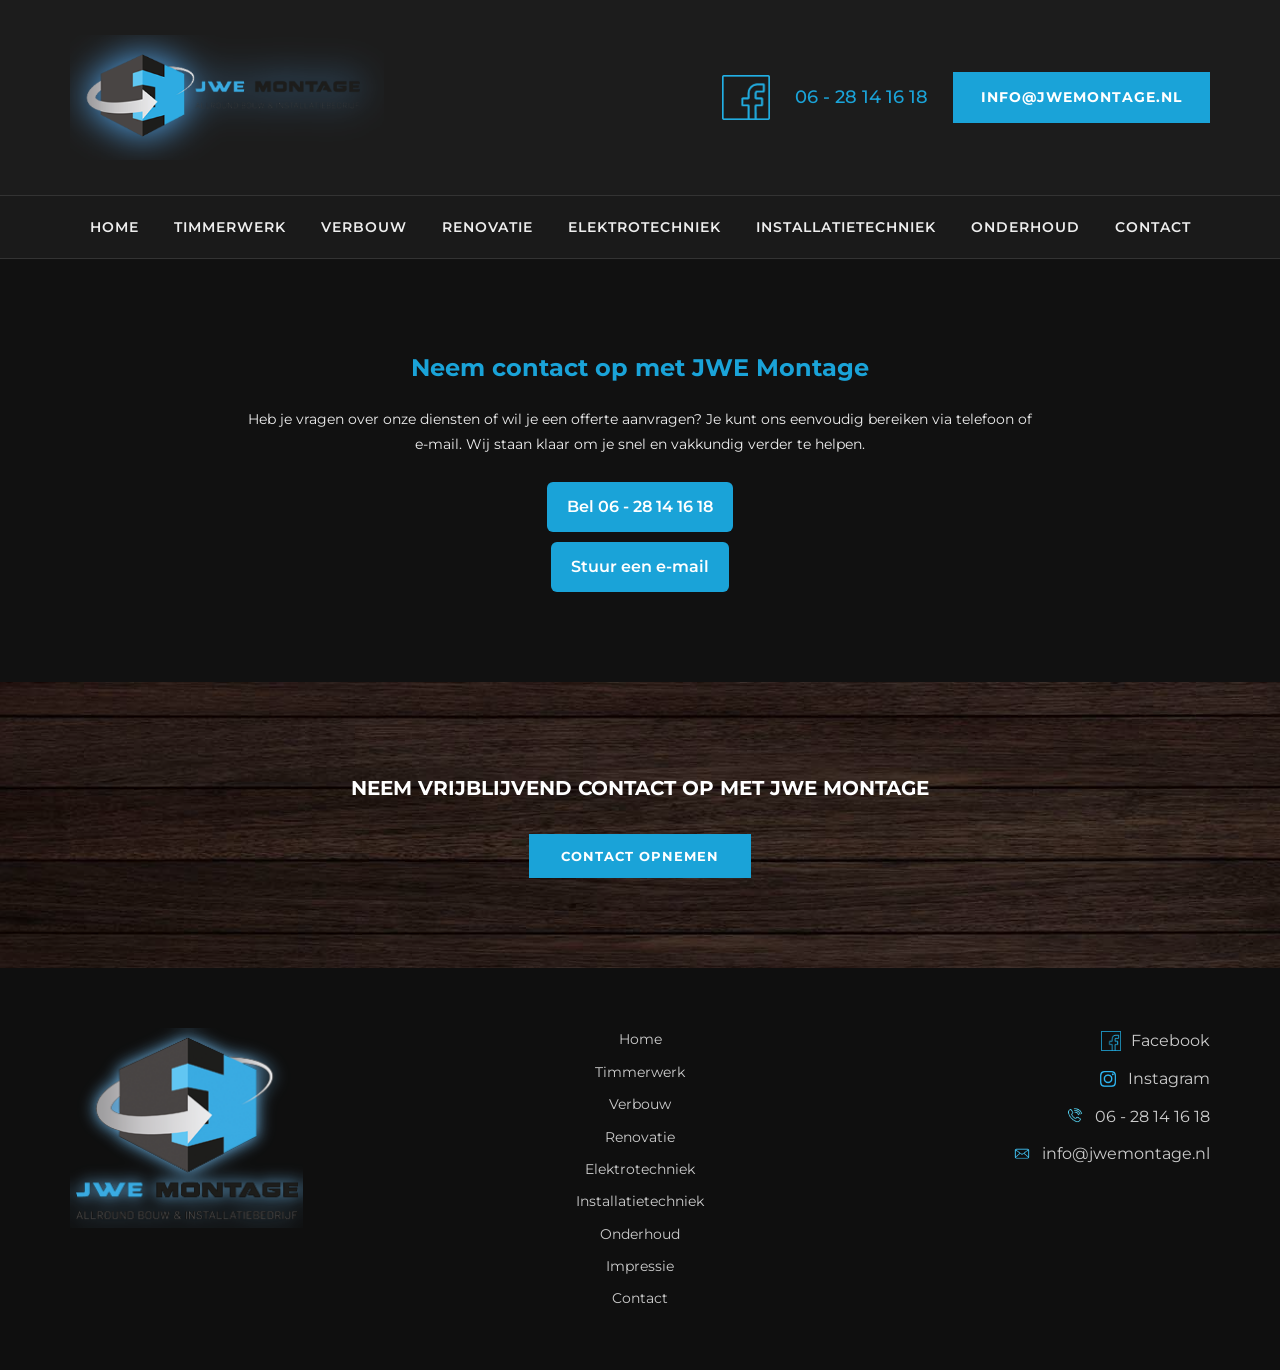
==== contact/index.html @ 3e6f85c1 "Update index.html" ====
<!DOCTYPE html>
<html lang="nl">
<head>
<meta charset="UTF-8">
<meta name="viewport" content="width=device-width, initial-scale=1.0">
<title>Contact - JWE Montage</title>

<link href="https://fonts.googleapis.com/css2?family=Montserrat:wght@400;600;700;800&display=swap" rel="stylesheet">
<link rel="stylesheet" href="/styles.css">

<style>
/* CONTACT PAGINA */
.contact-page{
padding:90px 0;
}

.contact-text{
max-width:800px;
margin:0 auto;
text-align:center;
}

.contact-text h2{
color:var(--primary);
margin-bottom:20px;
}

.contact-text p{
font-size:14px;
line-height:1.8;
margin-bottom:15px;
}

.contact-buttons{
display:flex;
flex-direction:column;
gap:10px;
margin-top:25px;
align-items:center;
}

.contact-buttons a{
display:inline-block;
padding:12px 20px;
background-color:var(--primary);
color:white;
border-radius:6px;
text-decoration:none;
font-weight:600;
text-align:center;
}

.contact-buttons a:hover{
background-color:darkblue;
}
</style>
</head>

<body>

<!-- HEADER -->
<header class="main-header">
<div class="container header-inner">

<div class="header-logo">
<a href="/"><img src="/images/JWE-Montage-Logo.png" alt="JWE Montage"></a>
</div>

<div class="header-contact">

<div class="fb-box">
<a href="https://www.facebook.com/jwemontage/" target="_blank" rel="noopener">
<img src="../images/icon-facebook.png" alt="Facebook">
</a>
</div>

<a href="tel:0628141618" class="header-phone">06 - 28 14 16 18</a>
<a href="mailto:info@jwemontage.nl" class="header-mail">INFO@JWEMONTAGE.NL</a>

</div>
</div>
</header>

<!-- NAV -->
<nav class="main-nav">
<div class="container">
<ul>
<li><a href="/">Home</a></li>
<li><a href="/timmerwerk">Timmerwerk</a></li>
<li><a href="/verbouw">Verbouw</a></li>
<li><a href="/renovatie">Renovatie</a></li>
<li><a href="/elektrotechniek">Elektrotechniek</a></li>
<li><a href="/installatietechniek">Installatietechniek</a></li>
<li><a href="/onderhoud">Onderhoud</a></li>
<li><a href="/contact">Contact</a></li>
</ul>
</div>
</nav>

<!-- CONTENT -->
<section class="contact-page">
<div class="container">

<div class="contact-text">
<h2>Neem contact op met JWE Montage</h2>
<p>
Heb je vragen over onze diensten of wil je een offerte aanvragen? Je kunt ons eenvoudig bereiken via telefoon of e-mail. Wij staan klaar om je snel en vakkundig verder te helpen.
</p>

<div class="contact-buttons">
<a href="tel:0628141618">Bel 06 - 28 14 16 18</a>
<a href="mailto:info@jwemontage.nl">Stuur een e-mail</a>
</div>
</div>

</div>
</section>

<!-- CTA -->
<section class="cta">
<div class="cta-overlay"></div>
<div class="cta-content">
<h2>NEEM VRIJBLIJVEND CONTACT OP MET JWE MONTAGE</h2>
<a href="mailto:info@jwemontage.nl" class="btn primary">Contact opnemen</a>
</div>
</section>

<!-- FOOTER -->
<footer class="footer">

<div class="footer-container">

<!-- LOGO -->
<div class="footer-left">
<a href="/">
<img src="../images/JWE-Montage-Logo-footer.png" alt="JWE Montage">
</a>
</div>

<!-- PAGINA'S -->
<div class="footer-middle">

<a href="/">Home</a>
<a href="/timmerwerk/">Timmerwerk</a>
<a href="/verbouw/">Verbouw</a>
<a href="/renovatie/">Renovatie</a>
<a href="/elektrotechniek/">Elektrotechniek</a>
<a href="/installatietechniek/">Installatietechniek</a>
<a href="/onderhoud/">Onderhoud</a>
<a href="/impressie/">Impressie</a>
<a href="/contact/">Contact</a>

</div>

<!-- CONTACT -->
<div class="footer-right">

<a href="https://www.facebook.com/jwemontage/" target="_blank" class="footer-item">
<img src="../images/icon-facebook.png" alt="Facebook">
<span>Facebook</span>
</a>

<a href="https://instagram.com" target="_blank" class="footer-item">
<img src="../images/icon-instagram.png" alt="Instagram">
<span>Instagram</span>
</a>

<a href="tel:0628141618" class="footer-item">
<img src="../images/icon-phone.png" alt="Telefoon">
<span>06 - 28 14 16 18</span>
</a>

<a href="mailto:info@jwemontage.nl" class="footer-item">
<img src="../images/icon-mail.png" alt="Mail">
<span>info@jwemontage.nl</span>
</a>

</div>

</div>
</footer>

</body>
</html>
---- styles.css ----
:root {
    --primary: #1aa3d8;
    --dark: #0f3a54;
    --light: #1a1a1a; /* donkergrijs voor secties */
    --bg-dark: #111; /* hele pagina achtergrond */
    --text-color: #eee;
}

/* ================= RESET ================= */
* {
    margin: 0;
    padding: 0;
    box-sizing: border-box;
}

body {
    font-family: 'Montserrat', sans-serif;
    color: var(--text-color);
    line-height: 1.6;
    background: var(--bg-dark);
}

.container {
    width: 1140px;
    max-width: 90%;
    margin: auto;
}

.center {
    text-align: center;
}

/* ================= HEADER ================= */
.main-header {
    background: #1c1c1c;
    padding: 35px 0;
}

.header-inner {
    display: flex;
    justify-content: space-between;
    align-items: center;
}

.header-logo img {
    height: 125px;
    display: block;
}

/* ================= HEADER CONTACT ================= */
.header-contact {
    display: flex;
    align-items: center;
    gap: 25px;
}

.fb-box {
    display: block;
    width: 48px;
    height: 48px;
    text-decoration: none;
    border: none;
    padding: 0;
    margin: 0;
}

.fb-box img {
    width: 100%;
    height: 100%;
    object-fit: contain;
    display: block;
    border: none;
}

.header-phone {
    color: var(--primary);
    font-size: 18px;
    font-weight: 500;
    text-decoration: none;
}

.header-phone:hover {
    text-decoration: underline;
}

.header-mail {
    background: var(--primary);
    color: #fff;
    padding: 14px 28px;
    font-size: 14px;
    font-weight: 700;
    text-decoration: none;
    text-transform: uppercase;
    letter-spacing: 1px;
}

.header-mail:hover {
    background: var(--dark);
}

/* ================= NAV ================= */
.main-nav {
    border-top: 1px solid #333;
    border-bottom: 1px solid #333;
    background: #1a1a1a;
}

.main-nav ul {
    display: flex;
    justify-content: center;
    gap: 35px;
    list-style: none;
    padding: 18px 0;
}

.main-nav a {
    text-decoration: none;
    font-size: 14px;
    text-transform: uppercase;
    letter-spacing: 1px;
    color: #eee;
    font-weight: 600;
    transition: 0.3s;
}

.main-nav a:hover {
    color: var(--primary);
}

/* ================= HERO ================= */
.hero {
    height: 520px;
    background: url("images/hero.jpg") center/cover no-repeat;
    position: relative;
    display: flex;
    align-items: center;
    justify-content: center;
    text-align: center;
    color: #fff;
}

.hero-overlay {
    position: absolute;
    inset: 0;
    background: rgba(0,0,0,0.7);
}

.hero-content {
    position: relative;
}

.hero-sub {
    color: var(--primary);
    font-weight: 700;
    display: block;
    margin-bottom: 15px;
}

.hero h1 {
    font-size: 46px;
    font-weight: 800;
    margin-bottom: 30px;
}

.hero-buttons {
    display: flex;
    gap: 18px;
    justify-content: center;
}

/* ================= BUTTONS ================= */
.btn {
    padding: 12px 32px;
    font-size: 13px;
    font-weight: 700;
    text-transform: uppercase;
    text-decoration: none;
    letter-spacing: 1px;
    display: inline-block;
    text-align: center;
}

.primary {
    background: var(--primary);
    color: #fff;
}

.primary:hover {
    background: var(--dark);
}

.outline {
    border: 2px solid #fff;
    color: #fff;
}

.outline:hover {
    background: #fff;
    color: var(--dark);
}

/* ================= DIENSTEN ================= */
.diensten {
    background: var(--light);
    padding: 90px 0;
    text-align: center;
}

.diensten-container {
    max-width: 800px;
    margin: auto;
}

.diensten h2 {
    color: var(--primary);
    font-size: 20px;
    text-transform: uppercase;
    margin-bottom: 12px;
}

.diensten-intro {
    margin-bottom: 40px;
    font-size: 14px;
    color: #eee;
}

.diensten-icons {
    display: flex;
    justify-content: center;
    gap: 60px;
    flex-wrap: wrap;
    margin-bottom: 40px;
}

.dienst {
    text-decoration: none;
    color: #eee;
    font-size: 13px;
    font-weight: 600;
    text-align: center;
    width: 120px;
}

.dienst img {
    width: 60px;
    margin-bottom: 10px;
    transition: 0.3s;
    display: block;
    margin-left: auto;
    margin-right: auto;
}

.dienst:hover img {
    transform: scale(1.1);
}

/* ================= OVER MIJ ================= */
.over-mij {
    padding: 70px 0;
    background: var(--light);
}

.over-grid {
    display: grid;
    grid-template-columns: 300px 1fr;
    align-items: center;
    gap: 50px;
}

.wood-image {
    height: 300px;
    background: url("images/fotoovermij.jpg") center/cover no-repeat;
}

.over-text h3 {
    color: var(--primary);
    text-transform: uppercase;
    margin-bottom: 10px;
}

.over-text p {
    font-size: 14px;
    line-height: 1.8;
    max-width: 500px;
    color: #eee;
}

/* ================= CTA ================= */
.cta {
    background: url("images/bg-contact.jpg") center/cover no-repeat;
    padding: 90px 0;
    position: relative;
    text-align: center;
    color: #fff;
}

.cta-overlay {
    position: absolute;
    inset: 0;
    background: rgba(0,0,0,0.5);
}

.cta-content {
    position: relative;
}

.cta h2 {
    font-size: 20px;
    margin-bottom: 30px;
}

/* ================= FOOTER ================= */

/* ================= FOOTER ================= */

.footer{
background:#0f0f0f;
padding:60px 0;
color:#ccc;
}

.footer-container{
width:1140px;
max-width:90%;
margin:auto;

display:flex;
justify-content:space-between;
align-items:flex-start;
}

/* LINKS LOGO */

.footer-left{
width:33%;
}

.footer-left img{
height:200px;
}

/* MIDDEN PAGINA LINKS */

.footer-middle{
width:33%;

display:flex;
flex-direction:column;
align-items:center;
text-align:center;
gap:10px;
}

.footer-middle a{
color:#ccc;
text-decoration:none;
font-size:14px;
}

.footer-middle a:hover{
color:#1aa3d8;
}

/* RECHTS CONTACT */

.footer-right{
width:33%;

display:flex;
flex-direction:column;
align-items:flex-end;
gap:12px;
}

.footer-item{
display:flex;
align-items:center;
gap:10px;
text-decoration:none;
color:#ccc;
}

.footer-item img{
width:20px;
height:20px;
}

.footer-item:hover{
color:#1aa3d8;
}

/* ================= TIMMERWERK PAGINA ================= */
.timmerwerk-page {
    padding: 90px 0;
    text-align: center;
    color: #eee;
}

.timmerwerk-block {
    display: grid;
    grid-template-columns: 1fr 1fr;
    gap: 60px;
    align-items: center;
    margin-bottom: 80px;
}

.timmerwerk-block img {
    width: 100%;
    border-radius: 6px;
}

.timmerwerk-text h2 {
    color: var(--primary);
    margin-bottom: 20px;
}

.timmerwerk-text p,
.timmerwerk-text li {
    font-size: 14px;
    line-height: 1.8;
    color: #eee;
}

.timmerwerk-text ul {
    margin-top: 15px;
    padding-left: 20px;
    text-align: left;
}

.reverse {
    direction: rtl;
}

.reverse .timmerwerk-text {
    direction: ltr;
}

/* mobiel responsive */
@media (max-width: 800px) {
    .timmerwerk-block {
        grid-template-columns: 1fr;
    }
}
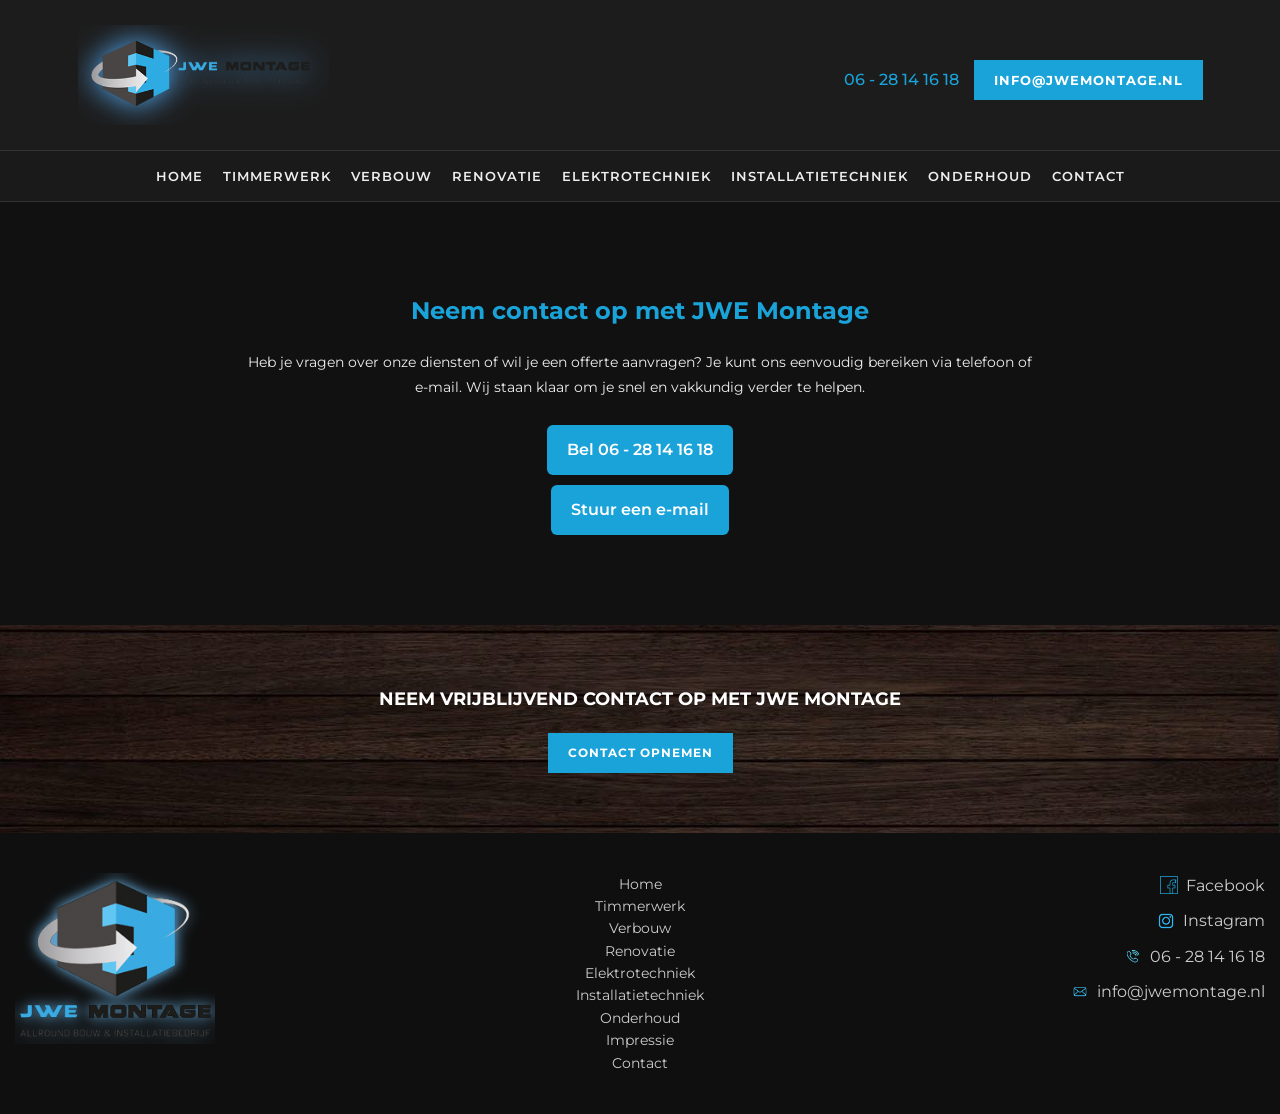
==== commit 4563735f: "Update index.html" ====
--- a/contact/index.html
+++ b/contact/index.html
@@ -4,6 +4,10 @@
 <meta charset="UTF-8">
 <meta name="viewport" content="width=device-width, initial-scale=1.0">
 <title>Contact - JWE Montage</title>
+  
+<link rel="icon" href="/favicon.png" type="image/x-icon">
+<link rel="shortcut icon" href="/favicon.png" type="image/x-icon">
+
 
 <link href="https://fonts.googleapis.com/css2?family=Montserrat:wght@400;600;700;800&display=swap" rel="stylesheet">
 <link rel="stylesheet" href="/styles.css">
@@ -69,8 +73,7 @@
 <div class="header-contact">
 
 <div class="fb-box">
-<a href="https://www.facebook.com/jwemontage/" target="_blank" rel="noopener">
-<img src="../images/icon-facebook.png" alt="Facebook">
+
 </a>
 </div>
 
--- a/styles.css
+++ b/styles.css
@@ -1,8 +1,9 @@
+/* ================= ROOT VARIABLES ================= */
 :root {
     --primary: #1aa3d8;
     --dark: #0f3a54;
-    --light: #1a1a1a; /* donkergrijs voor secties */
-    --bg-dark: #111; /* hele pagina achtergrond */
+    --light: #1a1a1a;
+    --bg-dark: #111;
     --text-color: #eee;
 }
 
@@ -33,17 +34,18 @@
 /* ================= HEADER ================= */
 .main-header {
     background: #1c1c1c;
-    padding: 35px 0;
+    padding: 25px 15px;
 }
 
 .header-inner {
     display: flex;
     justify-content: space-between;
     align-items: center;
+    flex-wrap: wrap;
 }
 
 .header-logo img {
-    height: 125px;
+    height: 100px;
     display: block;
 }
 
@@ -51,17 +53,15 @@
 .header-contact {
     display: flex;
     align-items: center;
-    gap: 25px;
+    gap: 15px;
+    flex-wrap: wrap;
+    margin-top: 10px;
 }
 
 .fb-box {
     display: block;
-    width: 48px;
-    height: 48px;
-    text-decoration: none;
-    border: none;
-    padding: 0;
-    margin: 0;
+    width: 40px;
+    height: 40px;
 }
 
 .fb-box img {
@@ -74,20 +74,16 @@
 
 .header-phone {
     color: var(--primary);
-    font-size: 18px;
+    font-size: 16px;
     font-weight: 500;
     text-decoration: none;
-}
-
-.header-phone:hover {
-    text-decoration: underline;
 }
 
 .header-mail {
     background: var(--primary);
     color: #fff;
-    padding: 14px 28px;
-    font-size: 14px;
+    padding: 10px 20px;
+    font-size: 13px;
     font-weight: 700;
     text-decoration: none;
     text-transform: uppercase;
@@ -108,14 +104,15 @@
 .main-nav ul {
     display: flex;
     justify-content: center;
-    gap: 35px;
+    gap: 20px;
     list-style: none;
-    padding: 18px 0;
+    padding: 12px 0;
+    flex-wrap: wrap;
 }
 
 .main-nav a {
     text-decoration: none;
-    font-size: 14px;
+    font-size: 13px;
     text-transform: uppercase;
     letter-spacing: 1px;
     color: #eee;
@@ -129,7 +126,7 @@
 
 /* ================= HERO ================= */
 .hero {
-    height: 520px;
+    height: 400px;
     background: url("images/hero.jpg") center/cover no-repeat;
     position: relative;
     display: flex;
@@ -147,31 +144,35 @@
 
 .hero-content {
     position: relative;
+    padding: 0 15px;
 }
 
 .hero-sub {
     color: var(--primary);
     font-weight: 700;
     display: block;
-    margin-bottom: 15px;
+    margin-bottom: 10px;
+    font-size: 14px;
 }
 
 .hero h1 {
-    font-size: 46px;
+    font-size: 28px;
     font-weight: 800;
-    margin-bottom: 30px;
+    margin-bottom: 20px;
+    line-height: 1.2;
 }
 
 .hero-buttons {
     display: flex;
-    gap: 18px;
+    flex-direction: column;
+    gap: 10px;
     justify-content: center;
 }
 
 /* ================= BUTTONS ================= */
 .btn {
-    padding: 12px 32px;
-    font-size: 13px;
+    padding: 10px 20px;
+    font-size: 12px;
     font-weight: 700;
     text-transform: uppercase;
     text-decoration: none;
@@ -202,7 +203,7 @@
 /* ================= DIENSTEN ================= */
 .diensten {
     background: var(--light);
-    padding: 90px 0;
+    padding: 60px 15px;
     text-align: center;
 }
 
@@ -213,23 +214,24 @@
 
 .diensten h2 {
     color: var(--primary);
-    font-size: 20px;
+    font-size: 18px;
     text-transform: uppercase;
-    margin-bottom: 12px;
+    margin-bottom: 10px;
 }
 
 .diensten-intro {
-    margin-bottom: 40px;
+    margin-bottom: 30px;
     font-size: 14px;
     color: #eee;
 }
 
+/* DIENSTEN ICONS RESPONSIVE */
 .diensten-icons {
     display: flex;
     justify-content: center;
-    gap: 60px;
-    flex-wrap: wrap;
-    margin-bottom: 40px;
+    gap: 20px;
+    flex-wrap: wrap;
+    margin-bottom: 30px;
 }
 
 .dienst {
@@ -238,11 +240,15 @@
     font-size: 13px;
     font-weight: 600;
     text-align: center;
-    width: 120px;
+    width: 30%;
+    max-width: 120px;
+    min-width: 80px;
+    flex: 1 1 auto;
 }
 
 .dienst img {
-    width: 60px;
+    max-width: 100%;
+    height: auto;
     margin-bottom: 10px;
     transition: 0.3s;
     display: block;
@@ -250,26 +256,44 @@
     margin-right: auto;
 }
 
+.dienst span {
+    display: block;
+    margin-top: 5px;
+}
+
 .dienst:hover img {
     transform: scale(1.1);
 }
 
+.diensten-btn {
+    margin-top: 20px;
+}
+
 /* ================= OVER MIJ ================= */
 .over-mij {
-    padding: 70px 0;
+    padding: 50px 15px;
     background: var(--light);
 }
 
 .over-grid {
-    display: grid;
-    grid-template-columns: 300px 1fr;
+    display: flex;
+    flex-wrap: wrap;
+    gap: 50px;
     align-items: center;
-    gap: 50px;
-}
-
+    justify-content: center;
+}
+
+/* Afbeelding op desktop en mobiel */
 .wood-image {
-    height: 300px;
+    flex: 0 0 300px; /* desktop breedte */
+    height: 300px;   /* desktop hoogte */
     background: url("images/fotoovermij.jpg") center/cover no-repeat;
+    border-radius: 6px;
+}
+
+/* Tekst naast afbeelding */
+.over-text {
+    flex: 1 1 400px;
 }
 
 .over-text h3 {
@@ -280,15 +304,14 @@
 
 .over-text p {
     font-size: 14px;
-    line-height: 1.8;
-    max-width: 500px;
+    line-height: 1.6;
     color: #eee;
 }
 
 /* ================= CTA ================= */
 .cta {
     background: url("images/bg-contact.jpg") center/cover no-repeat;
-    padding: 90px 0;
+    padding: 60px 15px;
     position: relative;
     text-align: center;
     color: #fff;
@@ -305,103 +328,93 @@
 }
 
 .cta h2 {
-    font-size: 20px;
-    margin-bottom: 30px;
+    font-size: 18px;
+    margin-bottom: 20px;
 }
 
 /* ================= FOOTER ================= */
-
-/* ================= FOOTER ================= */
-
-.footer{
-background:#0f0f0f;
-padding:60px 0;
-color:#ccc;
-}
-
-.footer-container{
-width:1140px;
-max-width:90%;
-margin:auto;
-
-display:flex;
-justify-content:space-between;
-align-items:flex-start;
-}
-
-/* LINKS LOGO */
-
-.footer-left{
-width:33%;
-}
-
-.footer-left img{
-height:200px;
-}
-
-/* MIDDEN PAGINA LINKS */
-
-.footer-middle{
-width:33%;
-
-display:flex;
-flex-direction:column;
-align-items:center;
-text-align:center;
-gap:10px;
-}
-
-.footer-middle a{
-color:#ccc;
-text-decoration:none;
-font-size:14px;
-}
-
-.footer-middle a:hover{
-color:#1aa3d8;
-}
-
-/* RECHTS CONTACT */
-
-.footer-right{
-width:33%;
-
-display:flex;
-flex-direction:column;
-align-items:flex-end;
-gap:12px;
-}
-
-.footer-item{
-display:flex;
-align-items:center;
-gap:10px;
-text-decoration:none;
-color:#ccc;
-}
-
-.footer-item img{
-width:20px;
-height:20px;
+.footer {
+    background:#0f0f0f;
+    padding:40px 15px;
+    color:#ccc;
+}
+
+.footer-container {
+    display:flex;
+    flex-wrap: wrap;
+    justify-content: space-between;
+    align-items: flex-start;
+    gap: 20px;
+}
+
+/* Logo */
+.footer-left {
+    flex: 0 0 200px;
+}
+
+.footer-left img {
+    width: 100%;
+    max-width: 200px;
+    height: auto;
+}
+
+/* Midden pagina links */
+.footer-middle {
+    flex: 1 1 300px;
+    display: flex;
+    flex-direction: column;
+    align-items: center;
+}
+
+.footer-middle a {
+    color:#ccc;
+    text-decoration:none;
+    font-size:14px;
+}
+
+.footer-middle a:hover {
+    color:var(--primary);
+}
+
+/* Rechts contact */
+.footer-right {
+    flex: 0 0 200px;
+    display: flex;
+    flex-direction: column;
+    align-items: flex-end;
+    gap:10px;
+}
+
+.footer-item {
+    display:flex;
+    align-items:center;
+    justify-content:center;
+    gap:8px;
+    text-decoration:none;
+    color:#ccc;
+}
+
+.footer-item img {
+    width:18px;
+    height:18px;
 }
 
 .footer-item:hover{
-color:#1aa3d8;
+    color:var(--primary);
 }
 
 /* ================= TIMMERWERK PAGINA ================= */
 .timmerwerk-page {
-    padding: 90px 0;
+    padding: 60px 15px;
     text-align: center;
     color: #eee;
 }
 
 .timmerwerk-block {
-    display: grid;
-    grid-template-columns: 1fr 1fr;
-    gap: 60px;
-    align-items: center;
-    margin-bottom: 80px;
+    display: flex;
+    flex-direction: column;
+    gap: 20px;
+    margin-bottom: 50px;
 }
 
 .timmerwerk-block img {
@@ -435,9 +448,29 @@
     direction: ltr;
 }
 
-/* mobiel responsive */
+/* ================= MEDIA QUERIES ================= */
+@media (min-width: 800px) {
+    .hero h1 { font-size: 46px; }
+    .hero-buttons { flex-direction: row; gap: 15px; }
+    .diensten-icons { gap: 60px; }
+    .over-grid { flex-direction: row; text-align: left; }
+    .timmerwerk-block { flex-direction: row; gap: 60px; }
+}
+
 @media (max-width: 800px) {
-    .timmerwerk-block {
-        grid-template-columns: 1fr;
-    }
-}
+    .over-grid { flex-direction: column; gap: 20px; }
+    .wood-image { width: 100%; height: 200px; }
+    .over-text { width: 100%; text-align: center; }
+    .footer-container { flex-direction: column; align-items: center; text-align: center; }
+    .footer-right { align-items: center; }
+    .hero h1 { font-size: 32px; }
+    .hero-buttons { gap: 10px; }
+}
+
+@media (max-width: 600px) {
+    .dienst { width: 45%; max-width: none; }
+}
+
+@media (max-width: 400px) {
+    .dienst { width: 80%; margin-bottom: 20px; }
+}
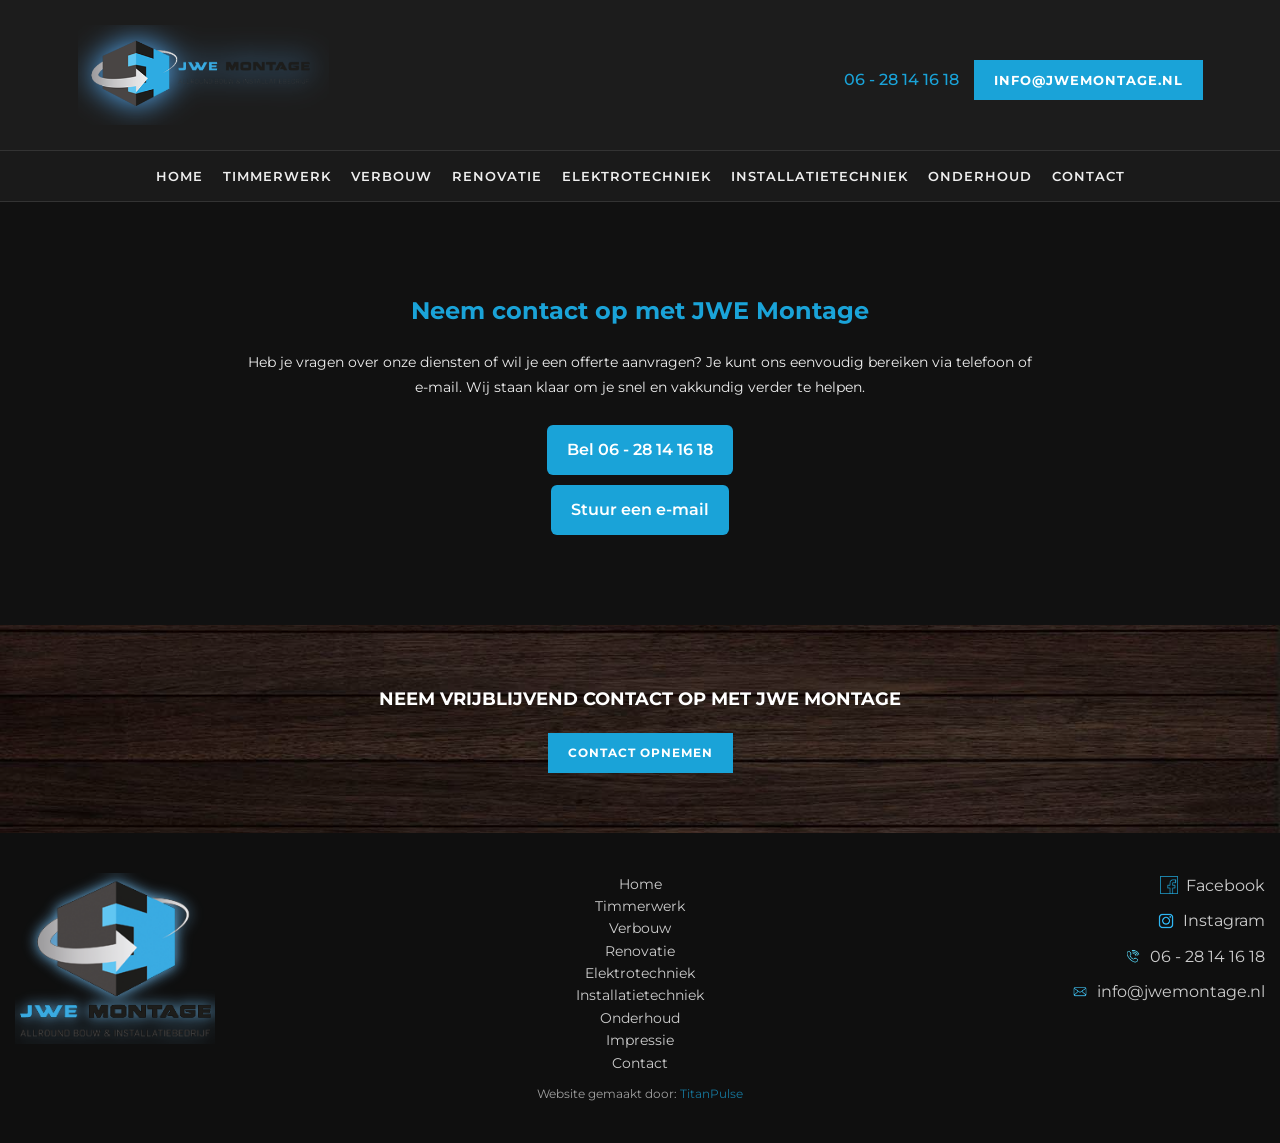
==== commit e5716699: "Update index.html" ====
--- a/contact/index.html
+++ b/contact/index.html
@@ -131,56 +131,58 @@
 <!-- FOOTER -->
 <footer class="footer">
 
-<div class="footer-container">
+  <div class="footer-container">
 
-<!-- LOGO -->
-<div class="footer-left">
-<a href="/">
-<img src="../images/JWE-Montage-Logo-footer.png" alt="JWE Montage">
-</a>
-</div>
+    <!-- LOGO -->
+    <div class="footer-left">
+      <a href="/">
+        <img src="../images/JWE-Montage-Logo-footer.png" alt="JWE Montage">
+      </a>
+    </div>
 
-<!-- PAGINA'S -->
-<div class="footer-middle">
+    <!-- PAGINA'S -->
+    <div class="footer-middle">
+      <a href="/">Home</a>
+      <a href="/timmerwerk/">Timmerwerk</a>
+      <a href="/verbouw/">Verbouw</a>
+      <a href="/renovatie/">Renovatie</a>
+      <a href="/elektrotechniek/">Elektrotechniek</a>
+      <a href="/installatietechniek/">Installatietechniek</a>
+      <a href="/onderhoud/">Onderhoud</a>
+      <a href="/impressie/">Impressie</a>
+      <a href="/contact/">Contact</a>
+    </div>
 
-<a href="/">Home</a>
-<a href="/timmerwerk/">Timmerwerk</a>
-<a href="/verbouw/">Verbouw</a>
-<a href="/renovatie/">Renovatie</a>
-<a href="/elektrotechniek/">Elektrotechniek</a>
-<a href="/installatietechniek/">Installatietechniek</a>
-<a href="/onderhoud/">Onderhoud</a>
-<a href="/impressie/">Impressie</a>
-<a href="/contact/">Contact</a>
+    <!-- CONTACT -->
+    <div class="footer-right">
+      <a href="https://www.facebook.com/jwemontage/" target="_blank" class="footer-item">
+        <img src="../images/icon-facebook.png" alt="Facebook">
+        <span>Facebook</span>
+      </a>
 
-</div>
+      <a href="https://instagram.com" target="_blank" class="footer-item">
+        <img src="../images/icon-instagram.png" alt="Instagram">
+        <span>Instagram</span>
+      </a>
 
-<!-- CONTACT -->
-<div class="footer-right">
+      <a href="tel:0628141618" class="footer-item">
+        <img src="../images/icon-phone.png" alt="Telefoon">
+        <span>06 - 28 14 16 18</span>
+      </a>
 
-<a href="https://www.facebook.com/jwemontage/" target="_blank" class="footer-item">
-<img src="../images/icon-facebook.png" alt="Facebook">
-<span>Facebook</span>
-</a>
+      <a href="mailto:info@jwemontage.nl" class="footer-item">
+        <img src="../images/icon-mail.png" alt="Mail">
+        <span>info@jwemontage.nl</span>
+      </a>
+    </div>
 
-<a href="https://instagram.com" target="_blank" class="footer-item">
-<img src="../images/icon-instagram.png" alt="Instagram">
-<span>Instagram</span>
-</a>
+  </div>
 
-<a href="tel:0628141618" class="footer-item">
-<img src="../images/icon-phone.png" alt="Telefoon">
-<span>06 - 28 14 16 18</span>
-</a>
+  <!-- Credit text -->
+  <div class="footer-credit" style="text-align:center; font-size:12px; margin-top:10px; opacity:0.7;">
+    Website gemaakt door: <a href="https://www.titanpulse.nl/" target="_blank" rel="noopener">TitanPulse</a>
+  </div>
 
-<a href="mailto:info@jwemontage.nl" class="footer-item">
-<img src="../images/icon-mail.png" alt="Mail">
-<span>info@jwemontage.nl</span>
-</a>
-
-</div>
-
-</div>
 </footer>
 
 </body>
--- a/styles.css
+++ b/styles.css
@@ -474,3 +474,31 @@
 @media (max-width: 400px) {
     .dienst { width: 80%; margin-bottom: 20px; }
 }
+
+/* FOOTER CREDIT */
+.footer-credit {
+    text-align: center;
+    font-size: 12px;
+    margin-top: 10px;
+    opacity: 0.7;
+    color: #ddd;
+}
+
+.footer-credit a {
+    color: #1aa3d8;
+    text-decoration: none;
+    transition: 0.2s;
+}
+
+.footer-credit a:hover {
+    text-decoration: underline;
+    text-shadow: 0 0 5px red;
+}
+
+/* RESPONSIVE FOOTER CREDIT */
+@media (max-width: 768px) {
+    .footer-credit {
+        font-size: 11px;
+        margin-top: 8px;
+    }
+}
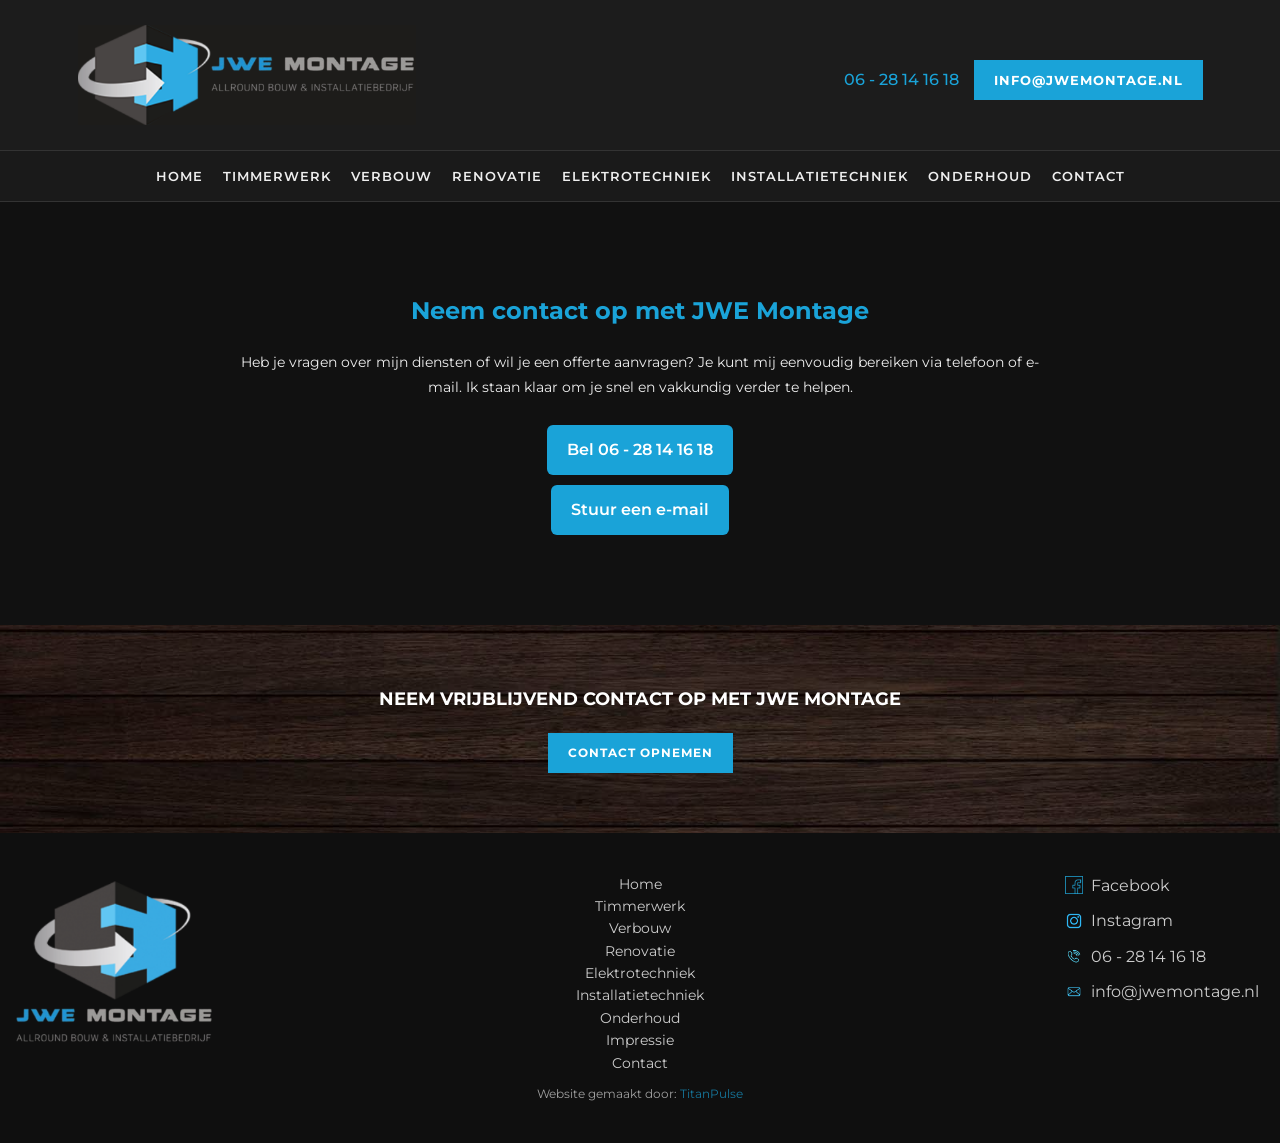
==== commit f9873e44: "Update index.html" ====
--- a/contact/index.html
+++ b/contact/index.html
@@ -107,7 +107,7 @@
 <div class="contact-text">
 <h2>Neem contact op met JWE Montage</h2>
 <p>
-Heb je vragen over onze diensten of wil je een offerte aanvragen? Je kunt ons eenvoudig bereiken via telefoon of e-mail. Wij staan klaar om je snel en vakkundig verder te helpen.
+Heb je vragen over mijn diensten of wil je een offerte aanvragen? Je kunt mij eenvoudig bereiken via telefoon of e-mail. Ik staan klaar om je snel en vakkundig verder te helpen.
 </p>
 
 <div class="contact-buttons">
@@ -160,7 +160,7 @@
         <span>Facebook</span>
       </a>
 
-      <a href="https://instagram.com" target="_blank" class="footer-item">
+      <a href="https://www.instagram.com/jwemontage/" target="_blank" class="footer-item">
         <img src="../images/icon-instagram.png" alt="Instagram">
         <span>Instagram</span>
       </a>
--- a/styles.css
+++ b/styles.css
@@ -376,31 +376,31 @@
     color:var(--primary);
 }
 
-/* Rechts contact */
+/* Links naast het logo */
 .footer-right {
     flex: 0 0 200px;
     display: flex;
     flex-direction: column;
-    align-items: flex-end;
-    gap:10px;
+    align-items: flex-start; /* van flex-end naar flex-start */
+    gap: 10px;
 }
 
 .footer-item {
-    display:flex;
-    align-items:center;
-    justify-content:center;
-    gap:8px;
-    text-decoration:none;
-    color:#ccc;
+    display: flex;
+    align-items: center;
+    justify-content: flex-start; /* items naar links */
+    gap: 8px;
+    text-decoration: none;
+    color: #ccc;
 }
 
 .footer-item img {
-    width:18px;
-    height:18px;
-}
-
-.footer-item:hover{
-    color:var(--primary);
+    width: 18px;
+    height: 18px;
+}
+
+.footer-item:hover {
+    color: var(--primary);
 }
 
 /* ================= TIMMERWERK PAGINA ================= */
@@ -492,7 +492,7 @@
 
 .footer-credit a:hover {
     text-decoration: underline;
-    text-shadow: 0 0 5px red;
+    text-shadow: 0 0 5px blue;
 }
 
 /* RESPONSIVE FOOTER CREDIT */
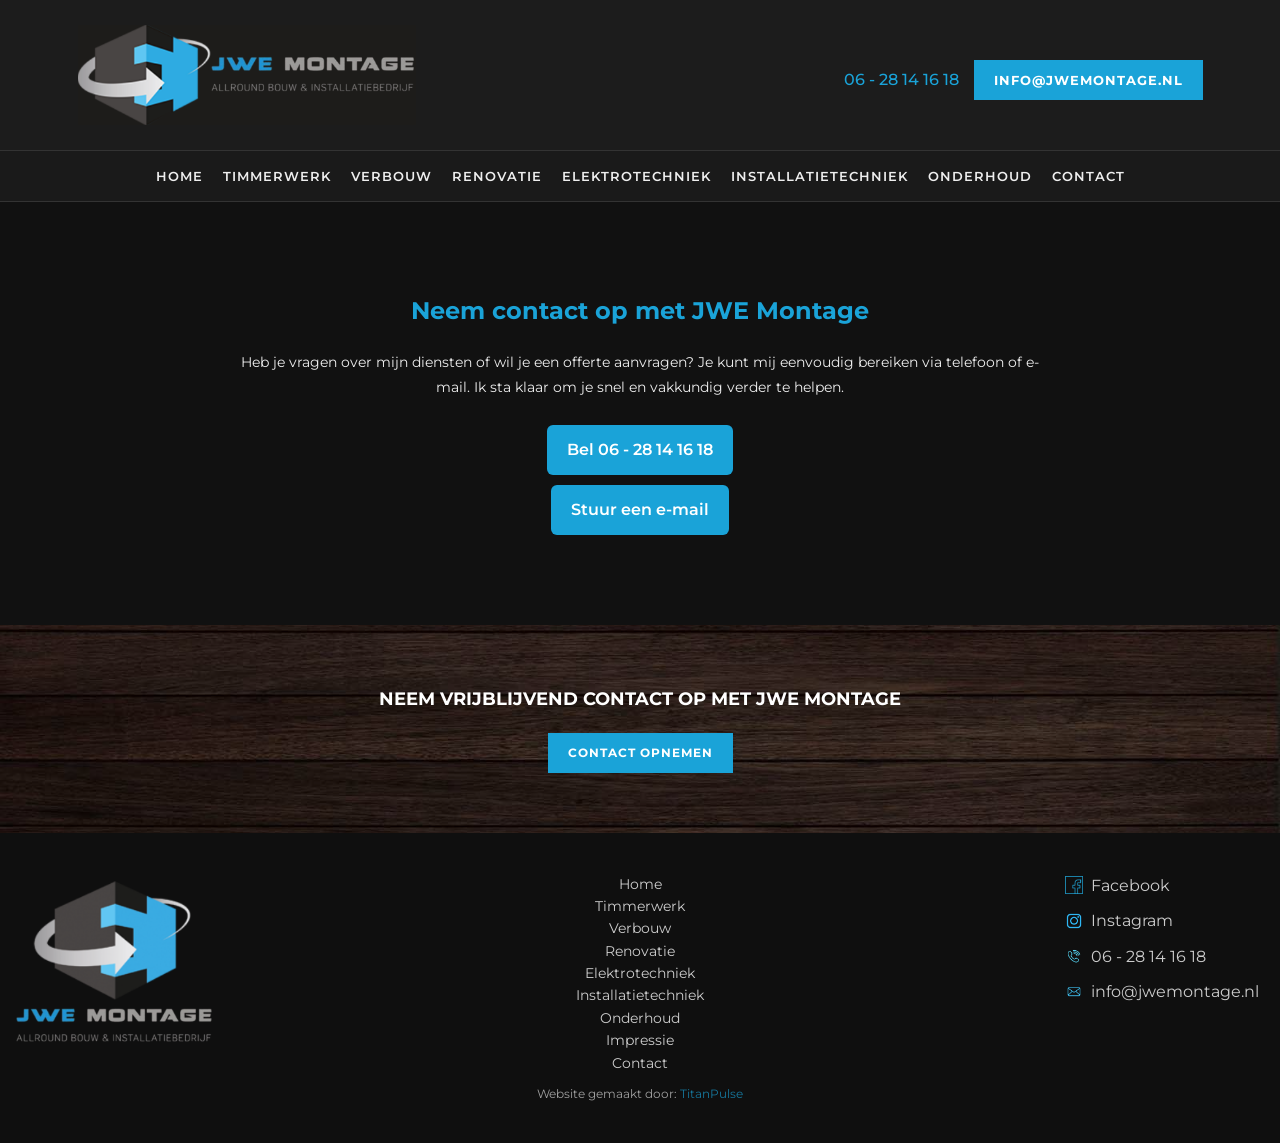
==== commit e8fcc3cb: "Update index.html" ====
--- a/contact/index.html
+++ b/contact/index.html
@@ -107,7 +107,7 @@
 <div class="contact-text">
 <h2>Neem contact op met JWE Montage</h2>
 <p>
-Heb je vragen over mijn diensten of wil je een offerte aanvragen? Je kunt mij eenvoudig bereiken via telefoon of e-mail. Ik staan klaar om je snel en vakkundig verder te helpen.
+Heb je vragen over mijn diensten of wil je een offerte aanvragen? Je kunt mij eenvoudig bereiken via telefoon of e-mail. Ik sta klaar om je snel en vakkundig verder te helpen.
 </p>
 
 <div class="contact-buttons">
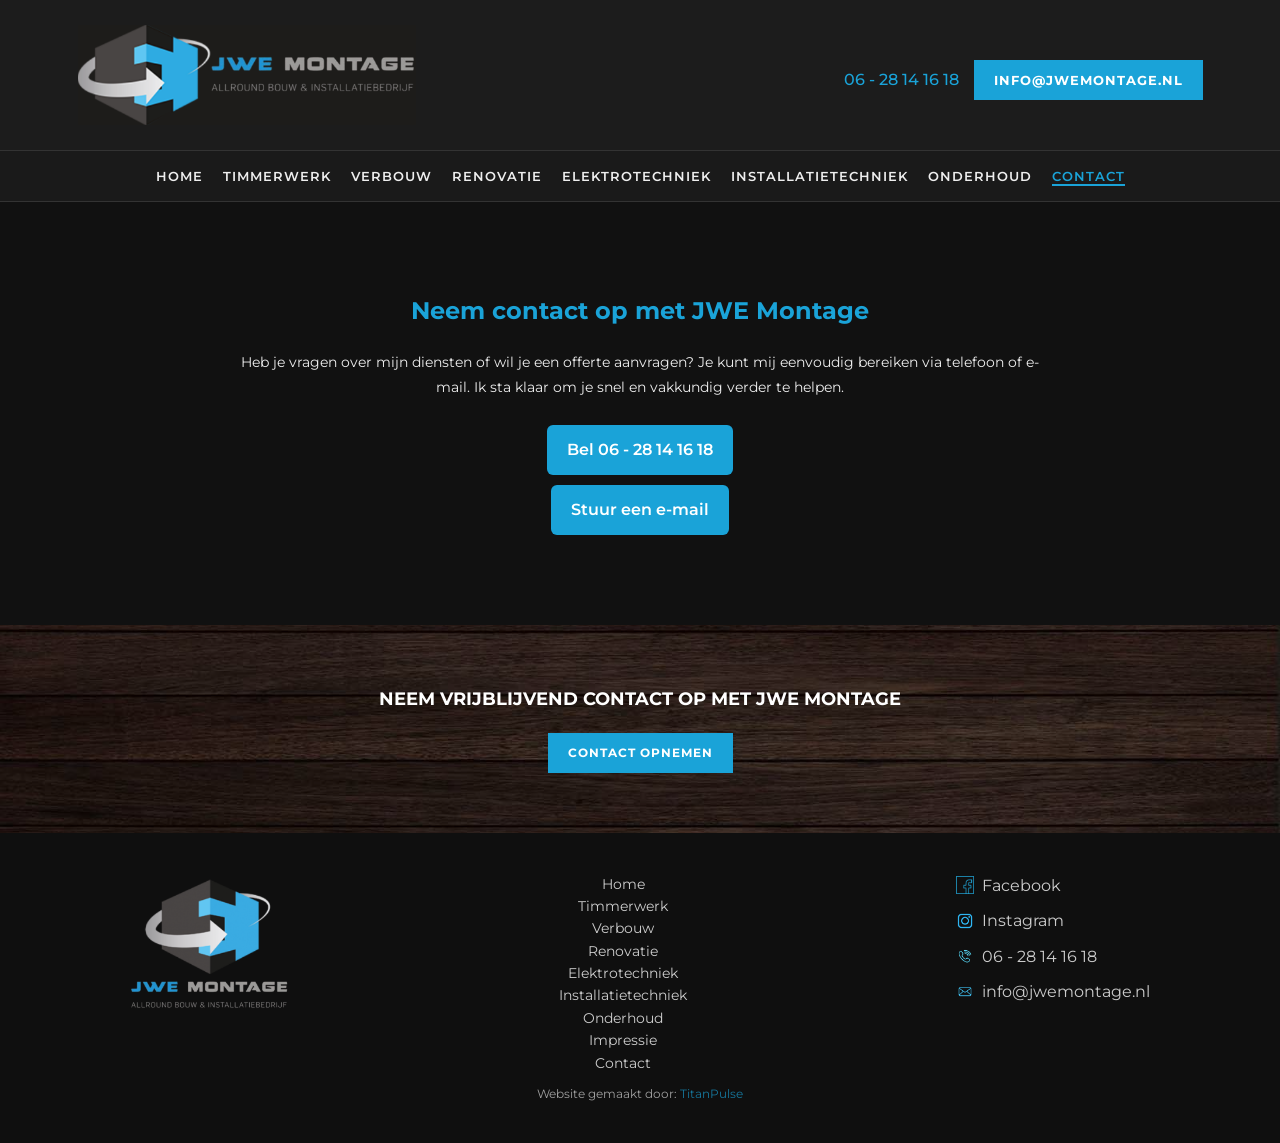
==== commit 1f3c4405: "Update index.html" ====
--- a/contact/index.html
+++ b/contact/index.html
@@ -95,7 +95,7 @@
 <li><a href="/elektrotechniek">Elektrotechniek</a></li>
 <li><a href="/installatietechniek">Installatietechniek</a></li>
 <li><a href="/onderhoud">Onderhoud</a></li>
-<li><a href="/contact">Contact</a></li>
+<li><a href="/contact" class="active">Contact</a></li>
 </ul>
 </div>
 </nav>
--- a/styles.css
+++ b/styles.css
@@ -124,6 +124,11 @@
     color: var(--primary);
 }
 
+.main-nav a.active {
+    border-bottom: 2px solid var(--primary);
+    color: var(--primary);
+}
+
 /* ================= HERO ================= */
 .hero {
     height: 400px;
@@ -201,72 +206,118 @@
 }
 
 /* ================= DIENSTEN ================= */
-.diensten {
+#diensten {
     background: var(--light);
     padding: 60px 15px;
     text-align: center;
 }
 
-.diensten-container {
-    max-width: 800px;
-    margin: auto;
-}
-
-.diensten h2 {
-    color: var(--primary);
-    font-size: 18px;
+#diensten .diensten-container {
+    max-width: 900px;
+    margin: 0 auto;
+}
+
+/* Titel en intro */
+#diensten h2 {
+    color: var(--primary);
+    font-size: 32px;
     text-transform: uppercase;
-    margin-bottom: 10px;
-}
-
-.diensten-intro {
+    margin-bottom: 15px;
+    line-height: 1.2;
+}
+
+#diensten .diensten-intro {
     margin-bottom: 30px;
-    font-size: 14px;
+    font-size: 16px;
     color: #eee;
-}
-
-/* DIENSTEN ICONS RESPONSIVE */
-.diensten-icons {
-    display: flex;
-    justify-content: center;
-    gap: 20px;
-    flex-wrap: wrap;
-    margin-bottom: 30px;
-}
-
-.dienst {
-    text-decoration: none;
-    color: #eee;
-    font-size: 13px;
-    font-weight: 600;
-    text-align: center;
-    width: 30%;
-    max-width: 120px;
-    min-width: 80px;
-    flex: 1 1 auto;
-}
-
-.dienst img {
-    max-width: 100%;
-    height: auto;
-    margin-bottom: 10px;
-    transition: 0.3s;
-    display: block;
+    max-width: 700px;
     margin-left: auto;
     margin-right: auto;
-}
-
-.dienst span {
+    line-height: 1.5;
+}
+
+/* Diensten icoontjes container */
+#diensten .diensten-icons {
+    display: flex;
+    flex-wrap: wrap;
+    justify-content: center;
+    gap: 30px;
+    margin-bottom: 30px;
+}
+
+/* Individuele dienst */
+#diensten .dienst {
+    text-decoration: none;
+    color: #eee;
+    font-size: 14px;
+    font-weight: 600;
+    text-align: center;
+    width: 120px;       /* desktop breedte */
+}
+
+/* Icon afbeelding */
+#diensten .dienst img {
+    width: 80px;
+    height: 80px;
+    display: block;
+    margin: 0 auto 10px;
+    transition: transform 0.3s ease;
+}
+
+#diensten .dienst span {
     display: block;
     margin-top: 5px;
 }
 
-.dienst:hover img {
+#diensten .dienst:hover img {
     transform: scale(1.1);
 }
 
-.diensten-btn {
+/* Knop onder de diensten */
+#diensten .diensten-btn {
     margin-top: 20px;
+    text-align: center;
+}
+
+/* ================= RESPONSIVE ================= */
+
+/* Tablet / kleine desktops */
+@media (max-width: 992px) {
+    #diensten h2 { font-size: 28px; }
+    #diensten .diensten-intro { font-size: 15px; }
+    #diensten .dienst img { width: 70px; height: 70px; }
+}
+
+/* Mobiel: max 2 iconen per rij */
+@media (max-width: 600px) {
+    #diensten h2 { font-size: 22px; }
+    #diensten .diensten-intro { font-size: 14px; }
+
+    #diensten .dienst {
+        width: calc(50% - 20px); /* maximaal 2 naast elkaar + ruimte */
+        margin: 10px;
+    }
+
+    #diensten .dienst img {
+        width: 60px;
+        height: 60px;
+    }
+}
+
+/* Extra klein mobiel: 1 icoon per rij */
+@media (max-width: 400px) {
+    #diensten h2 { font-size: 18px; }
+    #diensten .diensten-intro { font-size: 13px; }
+
+    #diensten .dienst {
+        width: 80%;
+        margin: 10px auto;
+    }
+
+    #diensten .dienst img {
+        width: 50px;
+        height: 50px;
+    }
 }
 
 /* ================= OVER MIJ ================= */
@@ -283,15 +334,13 @@
     justify-content: center;
 }
 
-/* Afbeelding op desktop en mobiel */
 .wood-image {
-    flex: 0 0 300px; /* desktop breedte */
-    height: 300px;   /* desktop hoogte */
+    flex: 0 0 300px;
+    height: 300px;
     background: url("images/fotoovermij.jpg") center/cover no-repeat;
     border-radius: 6px;
 }
 
-/* Tekst naast afbeelding */
 .over-text {
     flex: 1 1 400px;
 }
@@ -345,11 +394,13 @@
     justify-content: space-between;
     align-items: flex-start;
     gap: 20px;
-}
-
-/* Logo */
+    max-width: 1100px;
+    margin: auto;
+}
+
 .footer-left {
     flex: 0 0 200px;
+    padding-left: 40px;
 }
 
 .footer-left img {
@@ -358,7 +409,6 @@
     height: auto;
 }
 
-/* Midden pagina links */
 .footer-middle {
     flex: 1 1 300px;
     display: flex;
@@ -376,19 +426,19 @@
     color:var(--primary);
 }
 
-/* Links naast het logo */
 .footer-right {
     flex: 0 0 200px;
     display: flex;
     flex-direction: column;
-    align-items: flex-start; /* van flex-end naar flex-start */
+    align-items: flex-start;
     gap: 10px;
+    padding-right: 40px;
 }
 
 .footer-item {
     display: flex;
     align-items: center;
-    justify-content: flex-start; /* items naar links */
+    justify-content: flex-start;
     gap: 8px;
     text-decoration: none;
     color: #ccc;
@@ -403,7 +453,26 @@
     color: var(--primary);
 }
 
-/* ================= TIMMERWERK PAGINA ================= */
+.footer-credit {
+    text-align: center;
+    font-size: 12px;
+    margin-top: 10px;
+    opacity: 0.7;
+    color: #ddd;
+}
+
+.footer-credit a {
+    color: #1aa3d8;
+    text-decoration: none;
+    transition: 0.2s;
+}
+
+.footer-credit a:hover {
+    text-decoration: underline;
+    text-shadow: 0 0 5px blue;
+}
+
+/* ================= TIMMERWERK ================= */
 .timmerwerk-page {
     padding: 60px 15px;
     text-align: center;
@@ -449,14 +518,17 @@
 }
 
 /* ================= MEDIA QUERIES ================= */
+
+/* Desktop > 800px */
 @media (min-width: 800px) {
     .hero h1 { font-size: 46px; }
     .hero-buttons { flex-direction: row; gap: 15px; }
-    .diensten-icons { gap: 60px; }
+    #diensten .diensten-icons { gap: 60px; }
     .over-grid { flex-direction: row; text-align: left; }
     .timmerwerk-block { flex-direction: row; gap: 60px; }
 }
 
+/* Tablet & Mobiel */
 @media (max-width: 800px) {
     .over-grid { flex-direction: column; gap: 20px; }
     .wood-image { width: 100%; height: 200px; }
@@ -464,41 +536,23 @@
     .footer-container { flex-direction: column; align-items: center; text-align: center; }
     .footer-right { align-items: center; }
     .hero h1 { font-size: 32px; }
-    .hero-buttons { gap: 10px; }
-}
-
+    .hero-buttons { gap: 10px; flex-direction: column; }
+}
+
+/* Mobiel: diensten icoontjes aanpassen */
 @media (max-width: 600px) {
-    .dienst { width: 45%; max-width: none; }
-}
-
+    #diensten .dienst { width: 45%; margin-bottom: 15px; }
+    #diensten .dienst img { width: 60px; height: 60px; }
+}
+
+/* Extra klein mobiel */
 @media (max-width: 400px) {
-    .dienst { width: 80%; margin-bottom: 20px; }
-}
-
-/* FOOTER CREDIT */
-.footer-credit {
-    text-align: center;
-    font-size: 12px;
-    margin-top: 10px;
-    opacity: 0.7;
-    color: #ddd;
-}
-
-.footer-credit a {
-    color: #1aa3d8;
-    text-decoration: none;
-    transition: 0.2s;
-}
-
-.footer-credit a:hover {
-    text-decoration: underline;
-    text-shadow: 0 0 5px blue;
-}
-
-/* RESPONSIVE FOOTER CREDIT */
-@media (max-width: 768px) {
-    .footer-credit {
-        font-size: 11px;
-        margin-top: 8px;
-    }
-}
+    #diensten .dienst { width: 80%; margin: 0 auto 20px; }
+    #diensten .dienst img { width: 50px; height: 50px; }
+    #diensten h2 { font-size: 18px; }
+    #diensten .diensten-intro { font-size: 13px; }
+    .hero h1 { font-size: 28px; }
+    .hero-sub { font-size: 12px; }
+    .btn { font-size: 11px; padding: 8px 15px; }
+    .over-text p { font-size: 13px; }
+}
